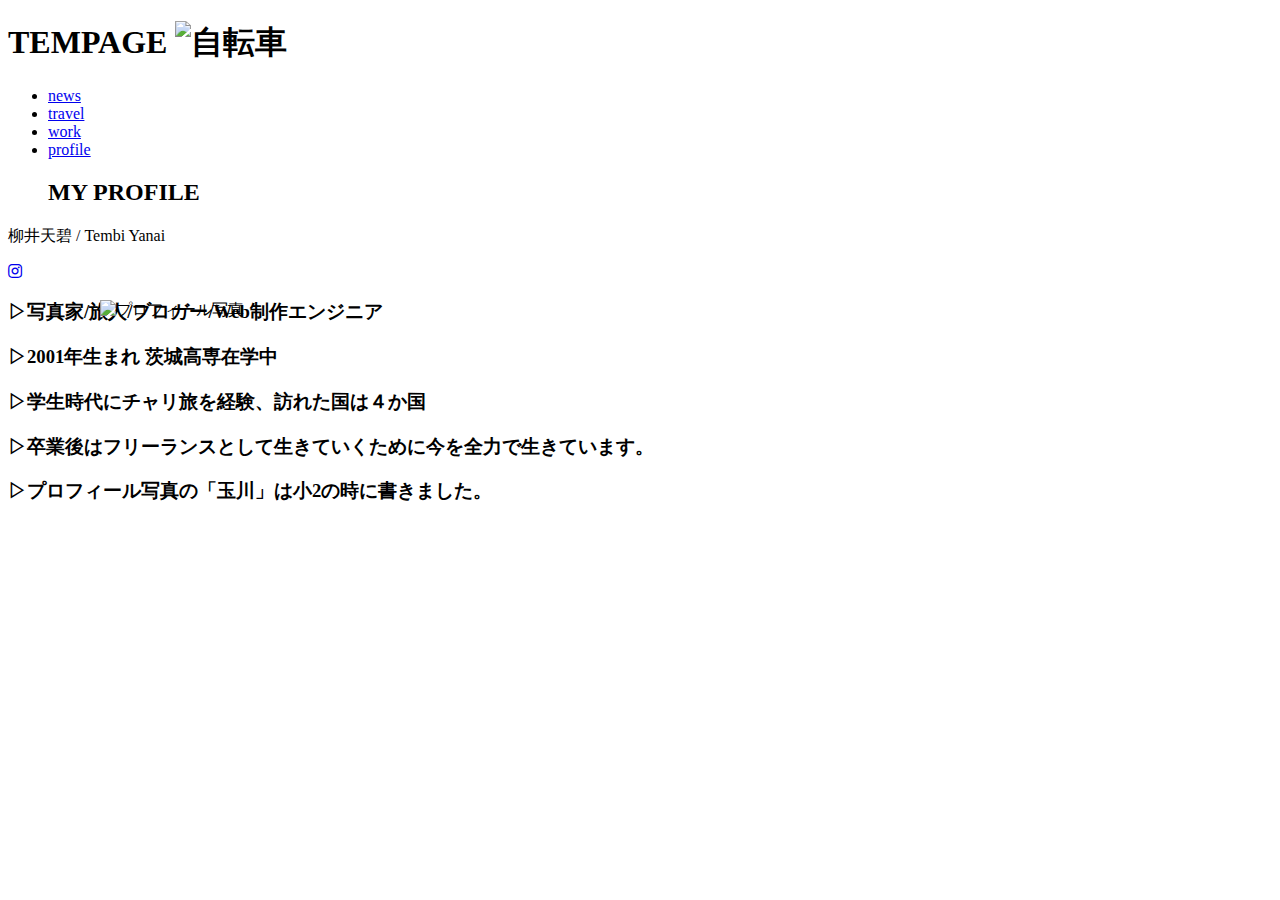
==== profile.html @ b98bcac6 "Create profile.html" ====
<!DOCTYPE html>
<html lang="ja" dir="ltr">
  <head>
    <meta charset="utf-8">
    <link rel="stylesheet" href="css/profile.css">
    <link rel="icon" href="TEMPAGE_ロゴ.svg">
    <title>TEMPAGE</title>
    <meta name="description" content="">
    <link href="https://use.fontawesome.com/releases/v5.6.1/css/all.css" rel="stylesheet">
  </head>
  <body>
    <header>
      <h1>
        <a>TEMPAGE</a>
         <img src="TEMPAGE_ロゴ.svg" height="55px" width="55px" alt="自転車">
      </h1>
      <nav class="pc-nav">
        <ul>
          <li><a href="index.html">news</a></li>
          <li><a href="travel.html">travel</a></li>
          <li><a href="work.html">work</a></li>
          <li><a href="profile.html">profile</a></li>
        </ul>
      </nav>
    </header>
     <ul>
       <span class="under"><h2>MY PROFILE</h2></span>
       <div class="frame" style="position:absolute; top:300px; left:100px; ">
        <img src="img/91572.jpg" height="330px" width="460px" alt="プロフィール写真">
       </div>
     </ul>
       <div class="who">
         <div class="icon">
           <p class="name">柳井天碧 / Tembi Yanai</p>
           <a href="https://www.instagram.com/2temtemtem2/?hl=ja?ref=badge" class="insta_btn">
          <span class="insta">
           <i class="fab fa-instagram"></i>
          </span>
        </a>
         </div>
         <div class="favorite">
           <h3>▷写真家/旅人/ブロガー/Web制作エンジニア</h3>
           <h3>▷2001年生まれ 茨城高専在学中</h3>
           <h3>▷学生時代にチャリ旅を経験、訪れた国は４か国</h3>
           <h3>▷卒業後はフリーランスとして生きていくために今を全力で生きています。</h3>
           <h3>▷プロフィール写真の「玉川」は小2の時に書きました。</h3>
         </div>
       </div>
     </ul>
  </body>
</html>
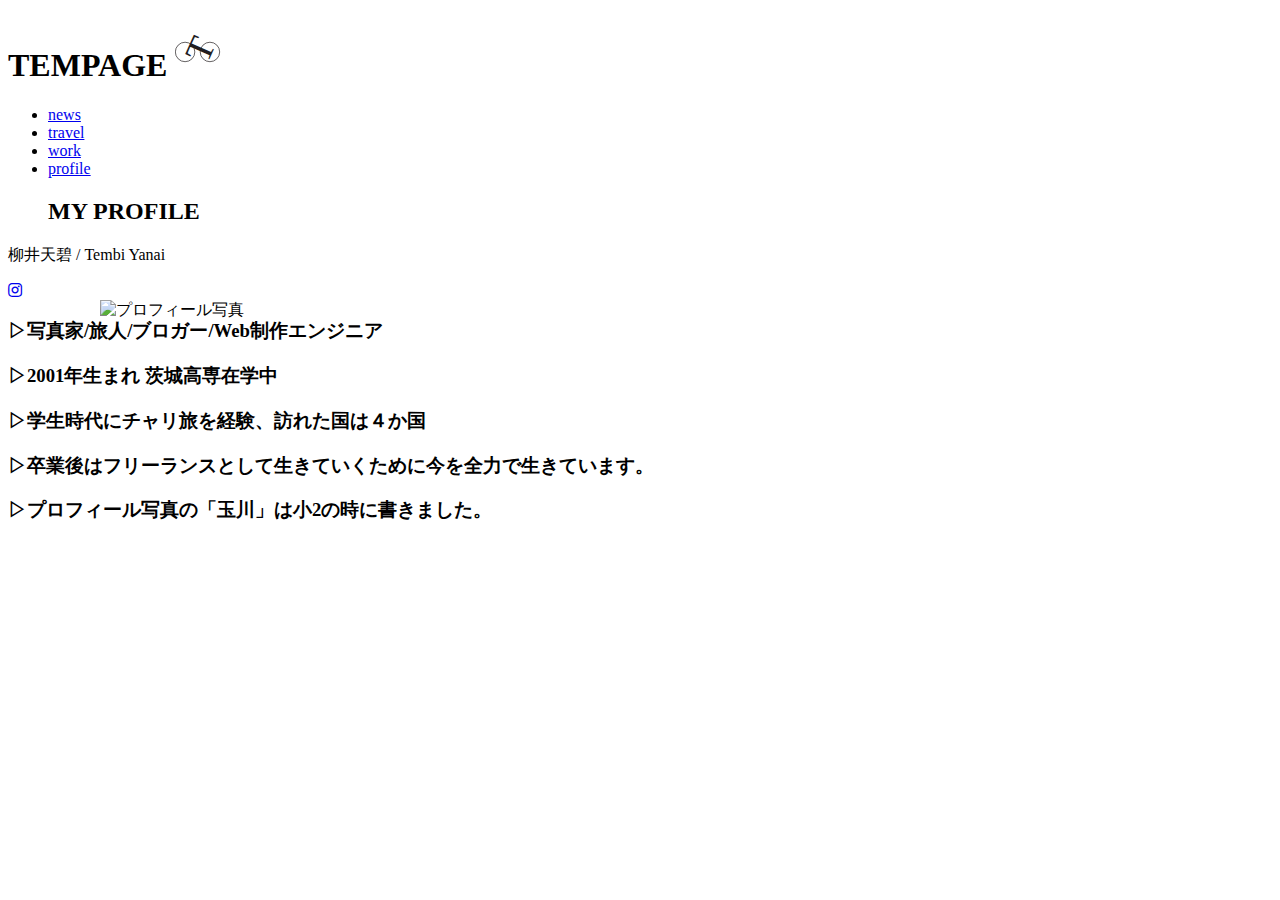
==== commit f40e4311: "Update profile.html" ====
--- a/profile.html
+++ b/profile.html
@@ -2,7 +2,7 @@
 <html lang="ja" dir="ltr">
   <head>
     <meta charset="utf-8">
-    <link rel="stylesheet" href="css/profile.css">
+    <link rel="stylesheet" href=""http://2temtemtem2.github.io/TEMPAGE/css/profile.css"/>
     <link rel="icon" href="TEMPAGE_ロゴ.svg">
     <title>TEMPAGE</title>
     <meta name="description" content="">
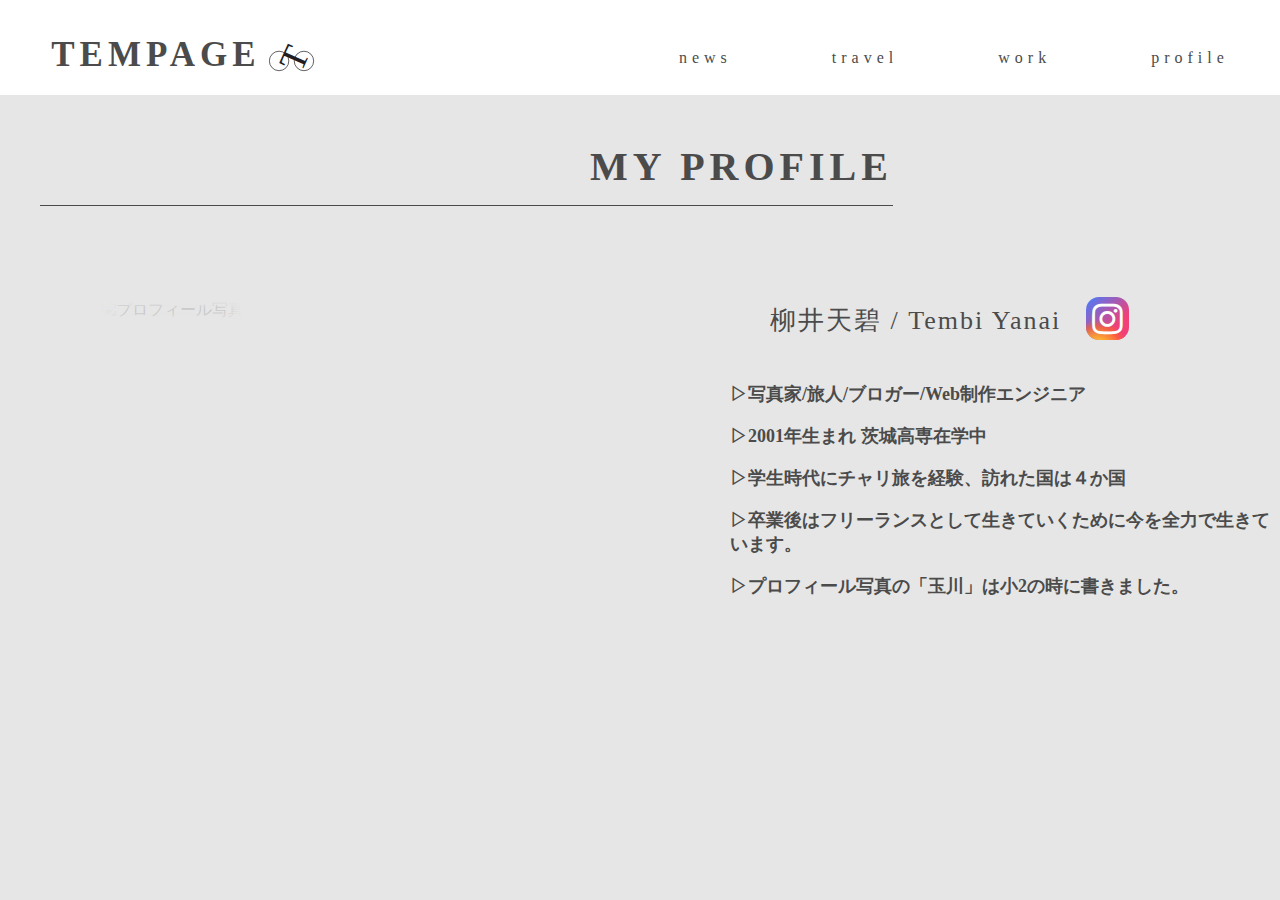
==== commit b3e2dea9: "Update profile.html" ====
--- a/profile.html
+++ b/profile.html
@@ -2,7 +2,7 @@
 <html lang="ja" dir="ltr">
   <head>
     <meta charset="utf-8">
-    <link rel="stylesheet" href=""http://2temtemtem2.github.io/TEMPAGE/css/profile.css"/>
+    <link rel="stylesheet" href="profile.css">
     <link rel="icon" href="TEMPAGE_ロゴ.svg">
     <title>TEMPAGE</title>
     <meta name="description" content="">
--- a/profile.css
+++ b/profile.css
@@ -0,0 +1,131 @@
+*{
+  box-sizing: border-box;
+}
+body{
+  margin: 0;
+  padding: 0;
+  font-family: "Hiragino Kaku Gothic Pro";
+  background-color: #e6e6e6;
+}
+header{
+  padding: 30px 4% 10px;
+  position: fixed;
+  top: 0;
+  width: 100%;
+  background-color: #fff;
+  display: flex;
+  align-items: center;
+}
+h1{
+  margin: 0;
+  padding: 0;
+  font-size: 35px;
+}
+img{
+  vertical-align: middle;
+  margin: 0px;
+}
+a{
+  text-decoration: none;
+  color: #4b4b4b;
+  letter-spacing: 5px;
+}
+nav{
+  margin: 0 0 0 auto;
+}
+ul{
+  list-style: none;
+  margin: 0;
+  display: flex;
+}
+li{
+  margin: 0 0 0 100px;
+  font-size: 16px;
+}
+h2{
+  font-size: 40px;
+  letter-spacing: 5px;
+  padding-left: 550px;
+  align-items: center;
+  padding-top: 110px;
+  color: #4b4b4b;
+  border-bottom: solid 1px;
+  padding-bottom: 15px;
+}
+
+.frame{
+  display: inline-block;
+  position: relative;
+}
+.frame:after{
+  position: absolute;
+  display: block;
+  content: "";
+  top: 0;
+  left: 0;
+  width: 100%;
+  height: 100%;
+  box-shadow:
+    inset 0 0 20px #e6e6e6,
+    inset 0 0 20px #e6e6e6,
+    inset 0 0 20px #e6e6e6,
+    inset 0 0 20px #e6e6e6,
+    inset 0 0 20px #e6e6e6,
+    inset 0 0 20px #e6e6e6;
+}
+.who{
+  padding-top: 38px;
+  padding-left: 600px;
+  color: #4b4b4b;
+}
+.name{
+  font-size: 26px;
+  padding-left: 170px;
+  letter-spacing: 2px;
+}
+.favorite{
+  padding-left: 130px;
+}
+h3{
+  font-size: 18px;
+  font-family: '游ゴシック'
+}
+.icon{
+  display: flex;
+}
+.insta_btn {
+  text-align: center;
+  padding-top: 20px;
+  padding-left: 25px;
+}
+.insta_btn .insta{/*アイコンの背景*/
+  position: relative;/*相対配置*/
+  display: inline-block;
+  width: 43px;/*幅*/
+  height: 43px;/*高さ*/
+  background: -webkit-linear-gradient(135deg, #427eff 0%, #f13f79 70%) no-repeat;
+  background: linear-gradient(135deg, #427eff 0%, #f13f79 70%) no-repeat;/*グラデーション①*/
+  overflow: hidden;/*はみ出た部分を隠す*/
+  border-radius: 13px;/*角丸に*/
+
+}
+
+.insta_btn .insta:before{/*グラデーションを重ねるため*/
+  content: '';
+  position: absolute;/*絶対配置*/
+  top: 23px;/*ずらす*/
+  left: -18px;/*ずらす*/
+  width: 60px;/*グラデーションカバーの幅*/
+  height: 60px;/*グラデーションカバーの高さ*/
+  background: -webkit-radial-gradient(#ffdb2c 10%, rgba(255, 105, 34, 0.65) 55%, rgba(255, 88, 96, 0) 70%);
+  background: radial-gradient(#ffdb2c 10%, rgba(255, 105, 34, 0.65) 55%, rgba(255, 88, 96, 0) 70%);/*グラデーション②*/
+}
+
+.insta_btn .fa-instagram {/*アイコン*/
+  color: #FFF;/*白に*/
+  position: relative;/*z-indexを使うため*/
+  z-index: 2;/*グラデーションより前に*/
+  font-size: 35px;/*アイコンサイズ*/
+  padding-left: 5px;
+  padding-top: 4px;
+}
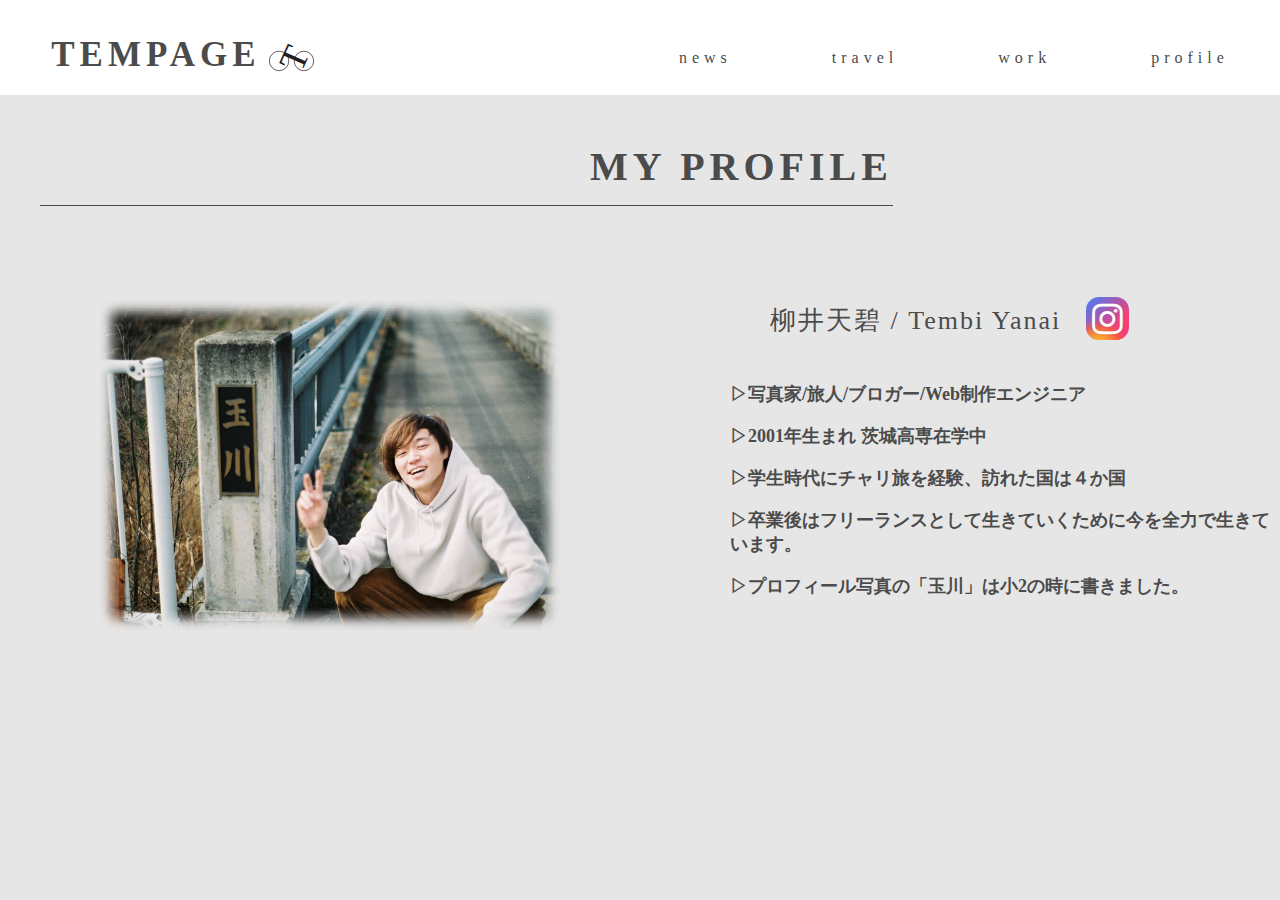
==== commit ceec0051: "Update profile.html" ====
--- a/profile.html
+++ b/profile.html
@@ -26,7 +26,7 @@
      <ul>
        <span class="under"><h2>MY PROFILE</h2></span>
        <div class="frame" style="position:absolute; top:300px; left:100px; ">
-        <img src="img/91572.jpg" height="330px" width="460px" alt="プロフィール写真">
+        <img src="91572.jpg" height="330px" width="460px" alt="プロフィール写真">
        </div>
      </ul>
        <div class="who">
